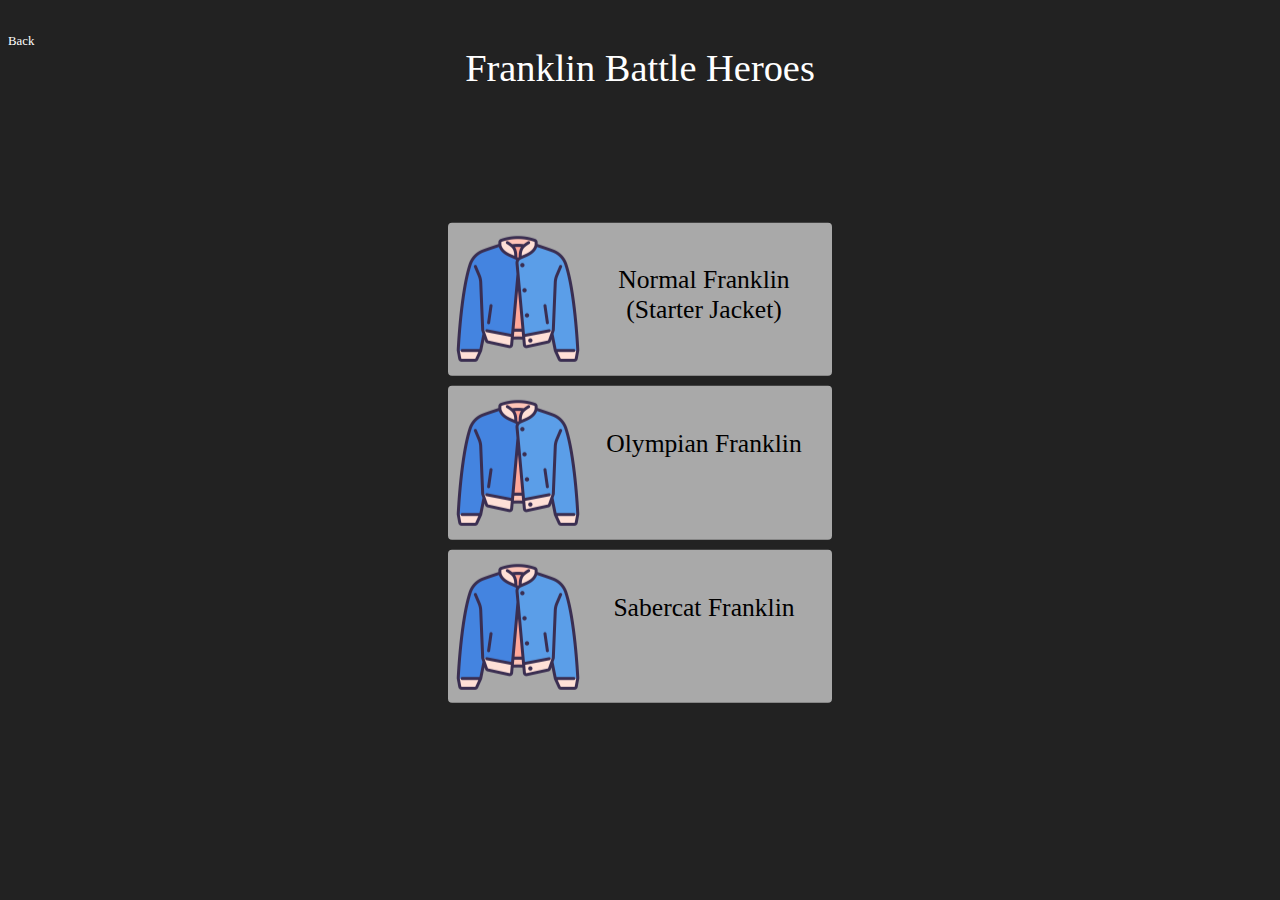
==== characters.html @ bd3fe43c "Add files via upload" ====
<!DOCTYPE html>
<html lang="en">
<head>
    <meta charset="UTF-8">
    <meta name="viewport" content="width=device-width, initial-scale=1.0">
    <title>Franklin Battle Heroes</title>
</head>
<style>
    .title-box {
        display: grid;
    }
    a {
        text-decoration: none;
    }

    .title {
        text-align: center;
        color: white;
        font-family: code-font;
        font-size: 3vw;
        margin-top: 3vw;
        grid-column: 1;
        grid-row: 1;
    }
    .back {
        font-family: code-font;
        font-size: 1vw;
        margin-top: 1vw;
        grid-column: 1;
        grid-row: 1;
        float: left;
        color: white;
        list-style-type: none;
    }
    @font-face {
        font-family: "code-font";
        src: url("/home/brian/Downloads/Press_Start_2P/PressStart2P-Regular.ttf");
    }

    body {
        background-color: #222222;
    }
    .box {
        margin: 0 auto;
        position: absolute;
        top: 50%;
        left: 50%;
        -ms-transform: translate(-50%, -50%);
        transform: translate(-50%, -50%);
        padding-top: 2vw;
    }
    .jacket-image-size {
        width: 10vw;
        float: left;
    }
    .normal {
        transition: 0.5s;
        display: block;
        width: 30vw;
        height: 12vw;
        font-size: 2vw;
        background-color: darkgray;
        border-width: 0;
        border-radius: 4px;
        font-family: code-font;
        margin: 10px;
    }
    .normal:hover {
        transition: 0.5s;
        cursor: pointer;
        background-color: #666;
        color: white;
    }
    .olympian {
        transition: 0.5s;
        display: block;
        width: 30vw;
        height: 12vw;
        font-size: 2vw;
        background-color: darkgray;
        border-width: 0;
        border-radius: 4px;
        font-family: code-font;
        margin: 10px;
    }
    .olympian:hover {
        transition: 0.5s;
        cursor: pointer;
        background-color: #666;
        color: white;
    }
    .sabercat {
        transition: 0.5s;
        display: block;
        width: 30vw;
        height: 12vw;
        font-size: 2vw;
        background-color: darkgray;
        border-width: 0;
        border-radius: 4px;
        font-family: code-font;
        margin: 10px;
    }
    .sabercat:hover {
        transition: 0.5s;
        cursor: pointer;
        background-color: #666;
        color: white;
    }
</style>
<body>
    <div class="title-box">
        <nav class="back">
            <li><a class="back" href="index.html">Back</a></li>
        </nav>
        <p class="title">Franklin Battle Heroes</p>
    </div>
    
    <div class="box">
        <button class="normal"><img class="jacket-image-size" src="jacket_test.png"/><!--This image ("jacket_test.png") will change once selected--><br/>Normal Franklin (Starter Jacket)</button>
        <button class="olympian"><img class="jacket-image-size" src="jacket_test.png"/><!--This image ("jacket_test.png") will change once selected--><br/>Olympian Franklin</button>
        <button class="sabercat"><img class="jacket-image-size" src="jacket_test.png"/><!--This image ("jacket_test.png") will change once selected--><br/>Sabercat Franklin</button>
    </div>
</body>
</html>
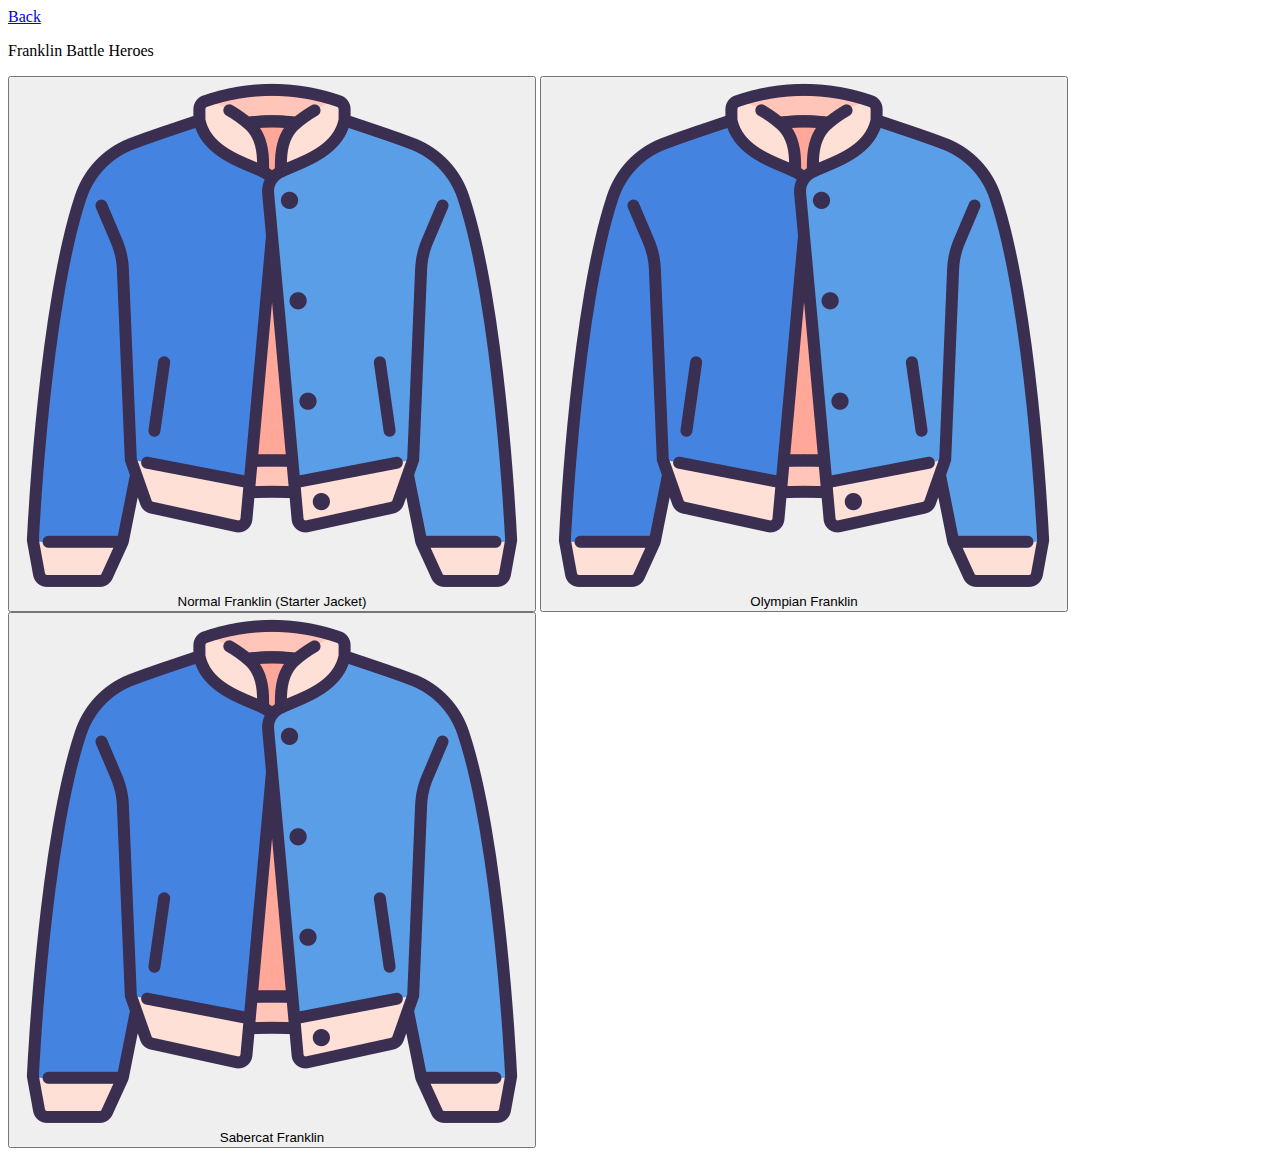
==== commit 7b2f3981: "Update characters.html" ====
--- a/characters.html
+++ b/characters.html
@@ -5,108 +5,6 @@
     <meta name="viewport" content="width=device-width, initial-scale=1.0">
     <title>Franklin Battle Heroes</title>
 </head>
-<style>
-    .title-box {
-        display: grid;
-    }
-    a {
-        text-decoration: none;
-    }
-
-    .title {
-        text-align: center;
-        color: white;
-        font-family: code-font;
-        font-size: 3vw;
-        margin-top: 3vw;
-        grid-column: 1;
-        grid-row: 1;
-    }
-    .back {
-        font-family: code-font;
-        font-size: 1vw;
-        margin-top: 1vw;
-        grid-column: 1;
-        grid-row: 1;
-        float: left;
-        color: white;
-        list-style-type: none;
-    }
-    @font-face {
-        font-family: "code-font";
-        src: url("/home/brian/Downloads/Press_Start_2P/PressStart2P-Regular.ttf");
-    }
-
-    body {
-        background-color: #222222;
-    }
-    .box {
-        margin: 0 auto;
-        position: absolute;
-        top: 50%;
-        left: 50%;
-        -ms-transform: translate(-50%, -50%);
-        transform: translate(-50%, -50%);
-        padding-top: 2vw;
-    }
-    .jacket-image-size {
-        width: 10vw;
-        float: left;
-    }
-    .normal {
-        transition: 0.5s;
-        display: block;
-        width: 30vw;
-        height: 12vw;
-        font-size: 2vw;
-        background-color: darkgray;
-        border-width: 0;
-        border-radius: 4px;
-        font-family: code-font;
-        margin: 10px;
-    }
-    .normal:hover {
-        transition: 0.5s;
-        cursor: pointer;
-        background-color: #666;
-        color: white;
-    }
-    .olympian {
-        transition: 0.5s;
-        display: block;
-        width: 30vw;
-        height: 12vw;
-        font-size: 2vw;
-        background-color: darkgray;
-        border-width: 0;
-        border-radius: 4px;
-        font-family: code-font;
-        margin: 10px;
-    }
-    .olympian:hover {
-        transition: 0.5s;
-        cursor: pointer;
-        background-color: #666;
-        color: white;
-    }
-    .sabercat {
-        transition: 0.5s;
-        display: block;
-        width: 30vw;
-        height: 12vw;
-        font-size: 2vw;
-        background-color: darkgray;
-        border-width: 0;
-        border-radius: 4px;
-        font-family: code-font;
-        margin: 10px;
-    }
-    .sabercat:hover {
-        transition: 0.5s;
-        cursor: pointer;
-        background-color: #666;
-        color: white;
-    }
 </style>
 <body>
     <div class="title-box">
@@ -122,4 +20,4 @@
         <button class="sabercat"><img class="jacket-image-size" src="jacket_test.png"/><!--This image ("jacket_test.png") will change once selected--><br/>Sabercat Franklin</button>
     </div>
 </body>
-</html>+</html>
